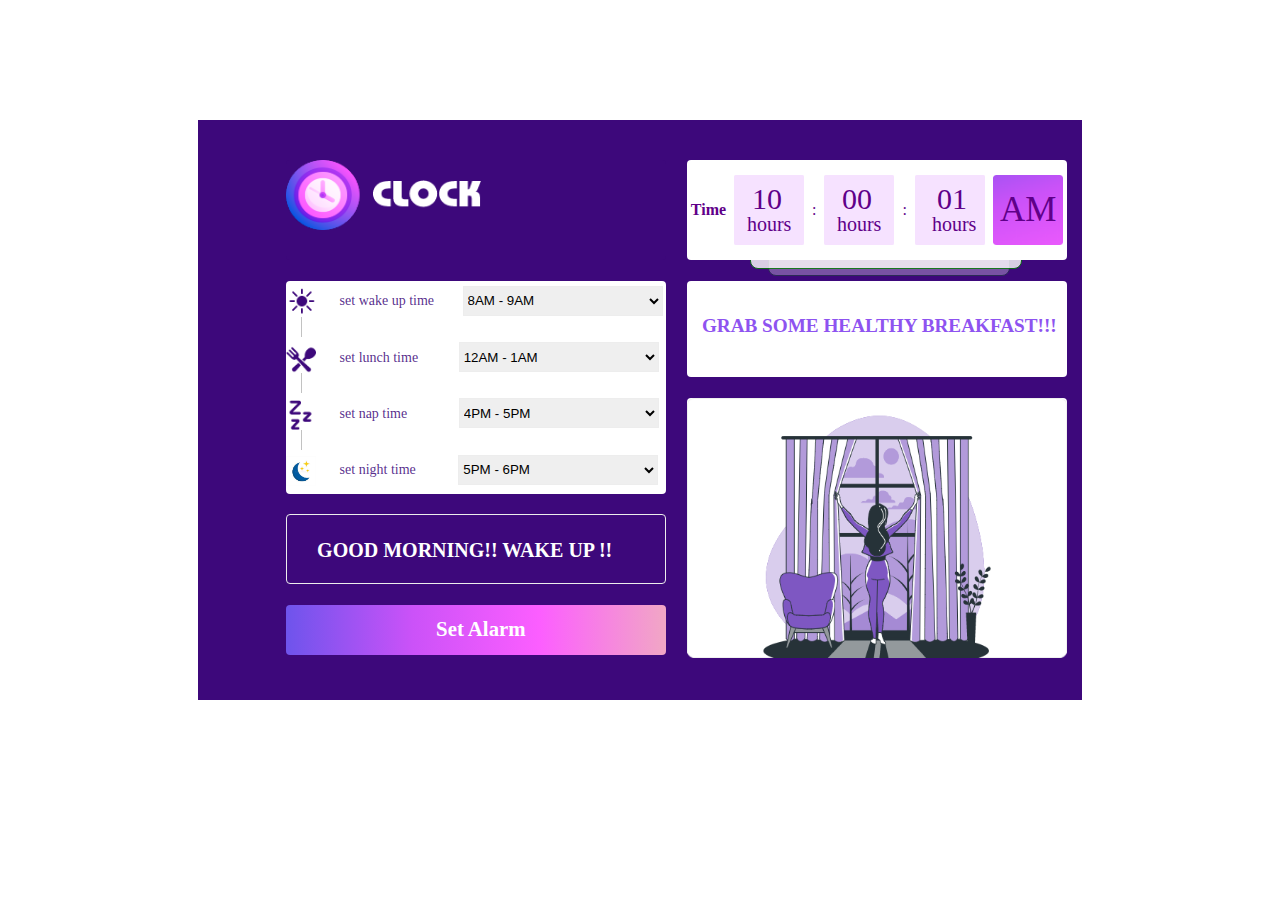
==== DigitalClock/Index.html @ ed16e281 "Clock" ====
<!DOCTYPE html>
<html lang="en">
<head>
    <meta charset="UTF-8">
    <meta http-equiv="X-UA-Compatible" content="IE=edge">
    <meta name="viewport" content="width=device-width, initial-scale=1.0">
    <link rel="stylesheet" href="style.css">
    <title>Document</title>
</head>
<body>
   
        <div class="extra">e</div>
        <div class="extra1">d</div>

    <div class="container">
       <div class="grid">
           <div class="griditems item1">
                <img src="./clock_logo.png" height="70px"  width= "195px" alt="file not found">
           </div>
           <div class="griditems item2">
                <img src="./wake_up.png" height="30px" width="30px" alt="file not found">  
                <span class="schedule">
                        set wake up time
                        <select name="timings" id="">
                            <option value="">8AM - 9AM</option>
                            <option value="">9AM - 10AM</option>
                            <option value="">10AM - 11AM</option>
                            <option value="">11AM - 12AM</option>
                        </select>
                </span>

                <div class="line"></div>

                <img src="./lunch_time.png" height="30px" width="30px" alt="file not found">  
                <span class="schedule">
                        set lunch time
                        <select name="timings" id="" class="c2">
                            <option value="">12AM - 1AM</option>
                        </select>
                </span>

                <div class="line"></div>

                <img src="./nap_time.png" height="30px" width="30px" alt="file not found">  
                <span class="schedule">
                        set nap time
                        <select name="timings" id="" class="c3">
                            <option value="">4PM - 5PM</option>
                        </select>
                </span>

                <div class="line"></div>

                <img src="./night img.jpg" height="30px" width="30px" alt="file not found"> 
                <span class="schedule">
                        set night time
                        <select name="timings" id="" class="c4">
                            <option value="">5PM - 6PM</option>
                        </select>
                </span>
           </div>

         
           
            <div class="griditems item3">
                <div style="font-weight: bold;";>Time</div>
                <div>
                     <div><img src="./timeline.png" height="70px" width="70px" alt="file not found"></div>
                     <div class="time"> 10</div><span class="time1">hours</span>
                   
                </div>
                <div>:</div>
                     <div><img src="./timeline.png" height="70px" width="70px" alt="file not found"></div>
                     <div class="time2"> 00</div><span class="time22">hours</span>
                <div>:</div>
                     <div><img src="./timeline.png" height="70px" width="70px" alt="file not found"></div>
                     <div class="time3"> 01</div><span class="time33">hours</span>
        
                <div><img src="./AM_svg.png" height="70px" width="70px" alt="file not found"></div>
                <div class="time4"> AM</div>
                
    
            </div>

            


           <div class="griditems">
                <div class="grab">GRAB SOME HEALTHY BREAKFAST!!!</div>
           </div>
           <div class="griditems item5">

                 <img src="./Component 30 – 1.png" height="260px" width="380px" alt="file not found">
           </div>

           <div class="griditems item6">
                  <div class="good">GOOD MORNING!! WAKE UP !!</div>
           </div>

           <div class="griditems item7">
                  <div class="alarm">Set Alarm</div>
         
          </div> 

    </div>

    
</body>
</html>
---- DigitalClock/style.css ----
.container{
    width:70%;
    height:580px;
    margin: auto;
    background-color: #3D087B;
    position:relative ;
    
   
}

img{
    vertical-align: middle;
   
}

.schedule{
    margin-left: 20px;

}
select{
    margin-left: 10px;
    margin-top: 5px;
    width:200px;
    height: 30px;
    border-color: #EDEDED ;
    margin-left:25px;
    
}

option{
    padding:10px;
    font: normal normal normal 14px/20px Manrope;
    color: #3D087B;
}

.line{
    border-left: 1px solid #C2C2C2;
    height: 20px;
    margin-left: 15px;
}

.grid{
    height:500px;
    width:80%;
    display:grid;
    grid-template-columns: repeat(2,380px);
    grid-template-rows:100px repeat(2,96px) 70px 50px;
    background-color:#3D087B;
    position: absolute;
    top:0;
    left:0;
    right:0;
    bottom:0;
    margin: auto;
    gap: 1.3em; 
   
} 

.griditems{
    border:1px;
    background-color: white;
    border-radius: 4px;
    z-index:99;
}

.item1{
    background-color:#3D087B;
}

.item2{
    grid-row: 2/4;
    color: #3D087BDE;
    font: normal normal normal 14px/20px Manrope;
   
}

.c2{
    margin-left:37px;
}

.c3{
    margin-left: 48px;
}

.c4{
    margin-left: 39px;
}

.good{
    font: normal normal 900 20px/30px Bauhaus Hv BT;
    font-weight: bolder;
    color:#FFFFFF;
    position:relative;
    top:20px;
    left:30px;
   
}


.item3{
    display: flex;
    align-items: center;
    justify-content: space-around;
    position: relative;
    color:#5F0089;
    z-index:12;
    
}

.grab{
    position: relative;
    top:34px;
    left:15px;
    font-size: 1.2em;
    font-weight: bold;
    color: #8E53F0;
    font-family: 'Times New Roman', Times, serif;
}

.time{
    
    position:absolute;
    top:22px;
    left:65px;
    font-size: 30px;
}

.time1{
    font-size: 20px;
    position:absolute;
    top:53px;
    left:60px;

}

.time2{
    position:absolute;
    top:22px;
    left:155px;
    font-size: 30px;
}

.time22{
    font-size: 20px;
    position:absolute;
    top:53px;
    left:150px;
}
 
.time3{
    position:absolute;
    top:22px;
    left:250px;
    font-size: 30px;
}

.time33{
    font-size: 20px;
    position:absolute;
    top:53px;
    left:245px;
}

.time4{ 
    position:absolute;
    top:30px;
    left:313px;
    font-size: 35px;

}


.extra{
    height:100px;
    width:270px;
    border: 1px solid green;
    background-color:#FFFFFF;
    border-radius: 8px;
    z-index:9;
    position: absolute;
    top:167px;
    left:750px;
    opacity: 0.8;
 }

.extra1{
    height:110px;
    width:240px;
    border:1px solid green;
    background-color:#FFFFFF;
    border-radius: 8px;
    z-index:4;
    position:relative;
    left:760px;
    top:156px;
    opacity: 0.3;
}
.item5{
    grid-row: 3/6;
}

.item6{
    border: 1px solid #EDEDED;
    background-color:#3D087BDE;
   
}

.item7{
    background-image:linear-gradient(to right, #6E54EC, #CB52F8, #FC5EFF, #F1A7C5) ;
}

.alarm{
    position:relative;
    top:12px;
    left:150px;
    font-weight: bolder;
    font-size: 1.3em;
    color: white;
}
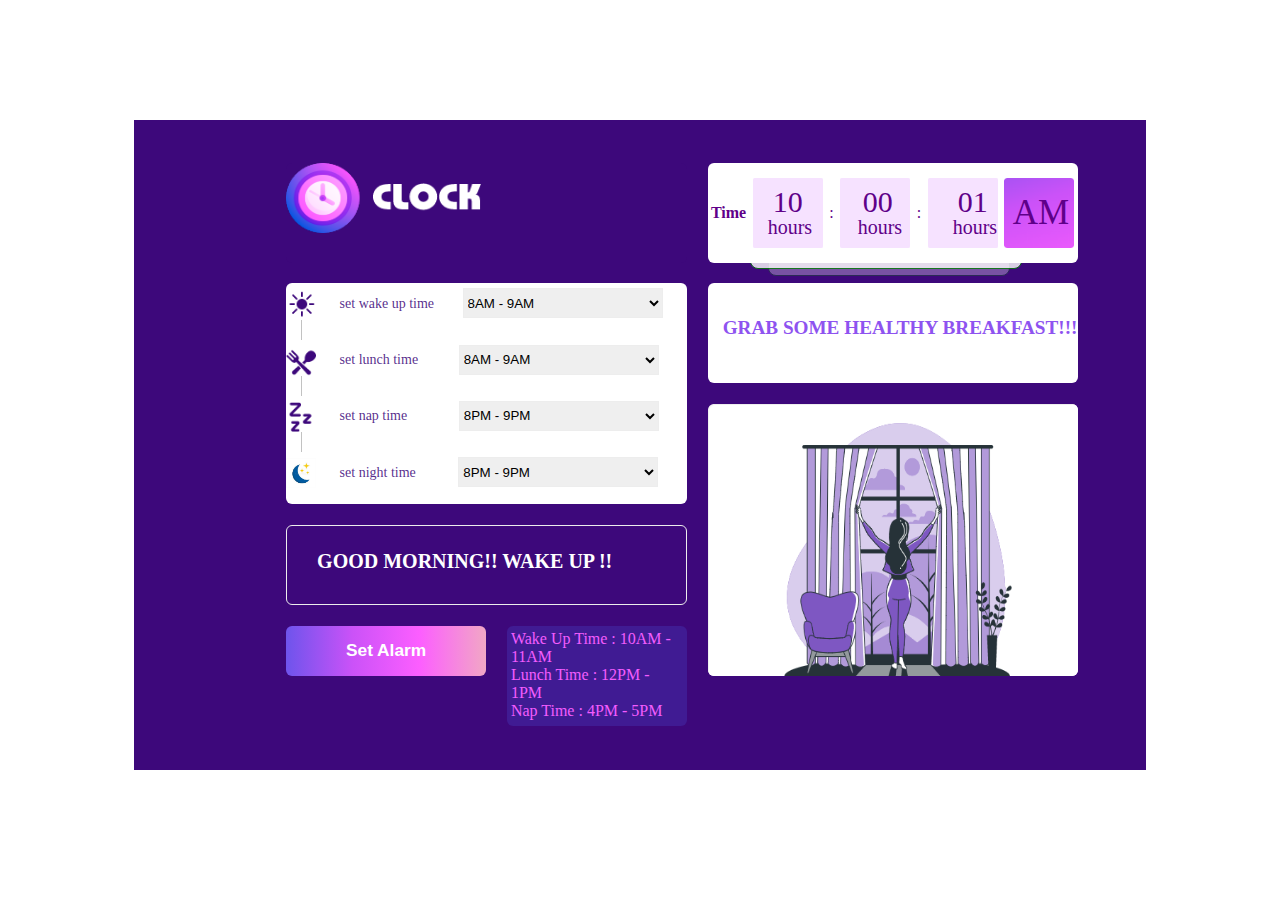
==== commit db69790d: "clock" ====
--- a/DigitalClock/Index.html
+++ b/DigitalClock/Index.html
@@ -18,34 +18,100 @@
                 <img src="./clock_logo.png" height="70px"  width= "195px" alt="file not found">
            </div>
            <div class="griditems item2">
-                <img src="./wake_up.png" height="30px" width="30px" alt="file not found">  
+               <img src="./wake_up.png" height="30px" width="30px" alt="file not found">  
                 <span class="schedule">
                         set wake up time
-                        <select name="timings" id="">
+                        <select name="timings" id="" class="c1">
                             <option value="">8AM - 9AM</option>
                             <option value="">9AM - 10AM</option>
                             <option value="">10AM - 11AM</option>
-                            <option value="">11AM - 12AM</option>
+                            <option value="">11AM - 12PM</option>
+                            <option value="">12PM - 1PM</option>
+                            <option value="">1PM - 2PM</option>
+                            <option value="">2PM - 3PM</option>
+                            <option value="">3PM - 4PM</option>
+                            <option value="">4PM - 5PM</option>
+                            <option value="">5PM - 6PM</option>
+                            <option value="">6PM - 7PM</option>
+                            <option value="">7PM - 8PM</option>
+                            <option value="">8PM - 9PM</option>
+                            <option value="">9PM - 10PM</option>
+                            <option value="">10PM - 11PM</option>
+                            <option value="">11PM - 12AM</option>
+                            <option value="">12AM - 1AM</option>
+                            <option value="">1AM - 2AM</option>
+                            <option value="">2AM - 3AM</option>
+                            <option value="">3AM - 4AM</option>
+                            <option value="">4AM - 5AM</option>
+                            <option value="">5AM - 6AM</option>
+                            <option value="">6AM - 7AM</option>
+                            <option value="">7AM - 8AM</option> 
                         </select>
                 </span>
 
-                <div class="line"></div>
+              <div class="line"></div>
 
                 <img src="./lunch_time.png" height="30px" width="30px" alt="file not found">  
                 <span class="schedule">
                         set lunch time
                         <select name="timings" id="" class="c2">
-                            <option value="">12AM - 1AM</option>
+                            <option value="">8AM - 9AM</option>
+                            <option value="">9AM - 10AM</option>
+                            <option value="">10AM - 11AM</option>
+                            <option value="">11AM - 12PM</option>
+                            <option value="">12PM - 1PM</option>
+                            <option value="">1PM - 2PM</option>
+                            <option value="">2PM - 3PM</option>
+                            <option value="">3PM - 4PM</option>
+                            <option value="">4PM - 5PM</option>
+                            <option value="">5PM - 6PM</option>
+                            <option value="">6PM - 7PM</option>
+                            <option value="">7PM - 8PM</option>
+                            <option value="">8PM - 9PM</option>
+                            <option value="">9PM - 10PM</option>
+                            <option value="">10PM - 11PM</option>
+                            <option value="">11PM - 12AM</option>
+                            <option value="">12AM - 1AM</option>
+                            <option value="">1AM - 2AM</option>
+                            <option value="">2AM - 3AM</option>
+                            <option value="">3AM - 4AM</option>
+                            <option value="">4AM - 5AM</option>
+                            <option value="">5AM - 6AM</option>
+                            <option value="">6AM - 7AM</option>
+                            <option value="">7AM - 8AM</option>
                         </select>
                 </span>
 
-                <div class="line"></div>
+            <div class="line"></div> 
 
                 <img src="./nap_time.png" height="30px" width="30px" alt="file not found">  
                 <span class="schedule">
                         set nap time
                         <select name="timings" id="" class="c3">
-                            <option value="">4PM - 5PM</option>
+                            <option value="">8PM - 9PM</option>
+                            <option value="">9AM - 10AM</option>
+                            <option value="">10AM - 11AM</option>
+                            <option value="">11AM - 12PM</option>
+                            <option value="">12PM - 1PM</option>
+                            <option value="">1PM - 2PM</option>
+                            <option value="">2PM - 3PM</option>
+                            <option value="">3PM - 4PM</option>
+                            <option value="">4PM - 5PM</option>
+                            <option value="">5PM - 6PM</option>
+                            <option value="">6PM - 7PM</option>
+                            <option value="">7PM - 8PM</option>
+                            <option value="">8PM - 9PM</option>
+                            <option value="">9PM - 10PM</option>
+                            <option value="">10PM - 11PM</option>
+                            <option value="">11PM - 12AM</option>
+                            <option value="">12AM - 1AM</option>
+                            <option value="">1AM - 2AM</option>
+                            <option value="">2AM - 3AM</option>
+                            <option value="">3AM - 4AM</option>
+                            <option value="">4AM - 5AM</option>
+                            <option value="">5AM - 6AM</option>
+                            <option value="">6AM - 7AM</option>
+                            <option value="">7AM - 8AM</option>
                         </select>
                 </span>
 
@@ -55,30 +121,53 @@
                 <span class="schedule">
                         set night time
                         <select name="timings" id="" class="c4">
-                            <option value="">5PM - 6PM</option>
-                        </select>
-                </span>
+                            <option value="">8PM - 9PM</option>
+                            <option value="">9AM - 10AM</option>
+                            <option value="">10AM - 11AM</option>
+                            <option value="">11AM - 12PM</option>
+                            <option value="">12PM - 1PM</option>
+                            <option value="">1PM - 2PM</option>
+                            <option value="">2PM - 3PM</option>
+                            <option value="">3PM - 4PM</option>
+                            <option value="">4PM - 5PM</option>
+                            <option value="">5PM - 6PM</option>
+                            <option value="">6PM - 7PM</option>
+                            <option value="">7PM - 8PM</option>
+                            <option value="">8PM - 9PM</option>
+                            <option value="">9PM - 10PM</option>
+                            <option value="">10PM - 11PM</option>
+                            <option value="">11PM - 12AM</option>
+                            <option value="">12AM - 1AM</option>
+                            <option value="">1AM - 2AM</option>
+                            <option value="">2AM - 3AM</option>
+                            <option value="">3AM - 4AM</option>
+                            <option value="">4AM - 5AM</option>
+                            <option value="">5AM - 6AM</option>
+                            <option value="">6AM - 7AM</option>
+                            <option value="">7AM - 8AM</option>
+                        </select>
+                </span> 
            </div>
 
          
            
             <div class="griditems item3">
-                <div style="font-weight: bold;";>Time</div>
+                 <div style="font-weight: bold;" class="original">Time</div>
                 <div>
-                     <div><img src="./timeline.png" height="70px" width="70px" alt="file not found"></div>
+                     <div><img src="./timeline.png" height="70px" width="70px" alt="file not found" class="org"></div>
                      <div class="time"> 10</div><span class="time1">hours</span>
                    
                 </div>
                 <div>:</div>
-                     <div><img src="./timeline.png" height="70px" width="70px" alt="file not found"></div>
+                     <div><img src="./timeline.png" height="70px" width="70px" alt="file not found" class="org"></div>
                      <div class="time2"> 00</div><span class="time22">hours</span>
                 <div>:</div>
-                     <div><img src="./timeline.png" height="70px" width="70px" alt="file not found"></div>
+                     <div><img src="./timeline.png" height="70px" width="70px" alt="file not found" class="org"></div>
                      <div class="time3"> 01</div><span class="time33">hours</span>
         
-                <div><img src="./AM_svg.png" height="70px" width="70px" alt="file not found"></div>
-                <div class="time4"> AM</div>
-                
+                <div><img src="./AM_svg.png" height="70px" width="70px" alt="file not found" class="org"></div>
+                <div class="time4"> AM</div> 
+                 
     
             </div>
 
@@ -90,20 +179,26 @@
            </div>
            <div class="griditems item5">
 
-                 <img src="./Component 30 – 1.png" height="260px" width="380px" alt="file not found">
+                 <img src="./Component 30 – 1.png" height="280px" width="380px" alt="file not found" class="last"> 
            </div>
 
            <div class="griditems item6">
                   <div class="good">GOOD MORNING!! WAKE UP !!</div>
            </div>
 
-           <div class="griditems item7">
-                  <div class="alarm">Set Alarm</div>
+           <button class="griditems item7">
+                  <span class="alarm">Set Alarm</span>
          
+           </button> 
+          <div class="griditems item8">
+               Wake Up Time : 10AM - 11AM <br>
+               Lunch Time : 12PM - 1PM <br>
+               Nap Time : 4PM - 5PM <br>
           </div> 
 
     </div>
 
+   
     
 </body>
 </html>--- a/DigitalClock/style.css
+++ b/DigitalClock/style.css
@@ -1,6 +1,6 @@
 .container{
-    width:70%;
-    height:580px;
+    width:80%;
+    height:650px;
     margin: auto;
     background-color: #3D087B;
     position:relative ;
@@ -40,11 +40,13 @@
 }
 
 .grid{
-    height:500px;
-    width:80%;
+    height:565px;
+    width:70%;
     display:grid;
-    grid-template-columns: repeat(2,380px);
-    grid-template-rows:100px repeat(2,96px) 70px 50px;
+    /* grid-template-columns: repeat(2,300px) 250px; */
+    grid-template-columns: 200px 180px 370px;
+    /* grid-template-rows:100px repeat(2,96px) 70px 50px; */
+    grid-template-rows:100px 100px 100px 80px 50px 30px;
     background-color:#3D087B;
     position: absolute;
     top:0;
@@ -59,16 +61,19 @@
 .griditems{
     border:1px;
     background-color: white;
-    border-radius: 4px;
+    border-radius: 6px;
     z-index:99;
+    overflow: hidden;
 }
 
 .item1{
     background-color:#3D087B;
+    grid-column:1/3 ;
 }
 
 .item2{
     grid-row: 2/4;
+    grid-column: 1/3;
     color: #3D087BDE;
     font: normal normal normal 14px/20px Manrope;
    
@@ -98,6 +103,8 @@
 
 
 .item3{
+    grid-column: 3/4;
+    grid-row: 1/2;
     display: flex;
     align-items: center;
     justify-content: space-around;
@@ -164,7 +171,7 @@
 .time4{ 
     position:absolute;
     top:30px;
-    left:313px;
+    left:305px;
     font-size: 35px;
 
 }
@@ -200,21 +207,223 @@
 }
 
 .item6{
+    grid-column:1/3;
     border: 1px solid #EDEDED;
     background-color:#3D087BDE;
+    position: relative;
    
 }
 
 .item7{
+    
     background-image:linear-gradient(to right, #6E54EC, #CB52F8, #FC5EFF, #F1A7C5) ;
 }
 
 .alarm{
-    position:relative;
-    top:12px;
-    left:150px;
     font-weight: bolder;
     font-size: 1.3em;
     color: white;
 }
-
+button:hover span {
+    display: none
+  }
+  
+button:hover:before{
+    font-weight: bolder;
+    font-size: 1.3em;
+    color: white;
+    content: "Party Time!";
+  }
+
+ .item8{
+    grid-row :5/7;
+    grid-column: 2/3;
+    padding: 4px;
+    background-color:rgba(72, 72, 202, 0.3);
+    color:hsl(296, 99%, 68%);;
+}
+
+ @media  screen and (max-width : 400px) {
+    body{
+        height:300px;
+        background-color: #3D087B;
+        position:relative ;
+    }
+    .container{
+        width:80%;
+        margin: 0;
+        padding:0;
+    }
+
+    .grid{
+        height:800px;
+        width:400px;
+        display: block; 
+        background-color:#3D087B;
+        
+       
+    } 
+
+    .griditems{
+        border:1px;
+        background-color: white;
+        border-radius: 4px;
+        z-index:99;
+        width:280px;
+        height:100px;
+        margin-left:10px;
+        margin-bottom:8px;
+        
+    }
+    
+    .item1{
+        background-color:#3D087B;
+        margin: auto;
+
+    }
+    .item2{
+        height:350px;
+        color: #3D087BDE;
+        font: normal normal normal 14px/20px Manrope;
+        padding:5px 0px 5px 5px;
+         margin-left:5px;
+    }
+    
+     .c1{
+        margin-left: 38px;
+    }
+    .c2{
+        margin-left:38px;
+    }
+   
+    
+    .c3{
+        margin-left: 39px;
+    }
+    
+   
+    .line{
+        border-left: 1px solid #C2C2C2;
+        height: 30px;
+        margin-left: 10px;
+    }
+    
+.item3{
+    display: flex;
+    align-items: center;
+    justify-content: space-around;
+    position: relative;
+    color:#5F0089;
+    z-index:12;
+}
+.org{
+    height:50px;
+    width:50px;
+}
+
+
+  .grab{
+    position: relative;
+    top:18px;
+    margin: auto;
+    font-size: 1.4em;
+    font-weight: bold;
+    margin: auto;
+ 
+} 
+
+.time{
+    
+    position:absolute;
+    top:25px;
+    left:54px;
+    font-size: 25px;
+}
+
+.time1{
+    font-size: 14px;
+    position:absolute;
+    top:53px;
+    left:54px;
+
+} 
+.time2{
+    position:absolute;
+    top:27px;
+    left:120px;
+    font-size: 25px;
+}
+
+.time22{
+    font-size: 14px;
+    position:absolute;
+    top:53px;
+    left:118px;
+}
+ 
+.time3{
+    position:absolute;
+    top:28px;
+    left:185px;
+    font-size:25px;
+}
+
+.time33{
+    font-size: 14px;
+    position:absolute;
+    top:53px;
+    left:180px;
+}
+
+.time4{ 
+    position:absolute;
+    top:36px;
+    left:233px;
+    font-size: 24px;
+
+}
+
+    .item5{
+        height:280px;
+    }
+
+    .last{
+        width:280px;
+    }
+    .item6{
+        height:60px;
+        border: 1px solid #EDEDED;
+        background-color:#3D087BDE;
+        position: relative;
+    }
+    .good{
+        font-size: 1.1em;
+        position:relative;
+        top:13px;
+        left:10px;
+       
+    }
+    .item7{
+        height:50px;
+    }
+    button:hover span {
+        display: none;
+      }
+      
+    button:hover:before{
+        font-weight: bolder;
+        font-size: 1.3em;
+        color: white;
+        content: "Party Time!";
+      }
+    .item8{
+        height:60px;
+        width:210px;
+        position: relative;
+        left:35px;
+        padding: 4px;
+        background-color:rgba(72, 72, 202, 0.3);
+        color:hsl(296, 99%, 68%);;
+    }
+ }
+    
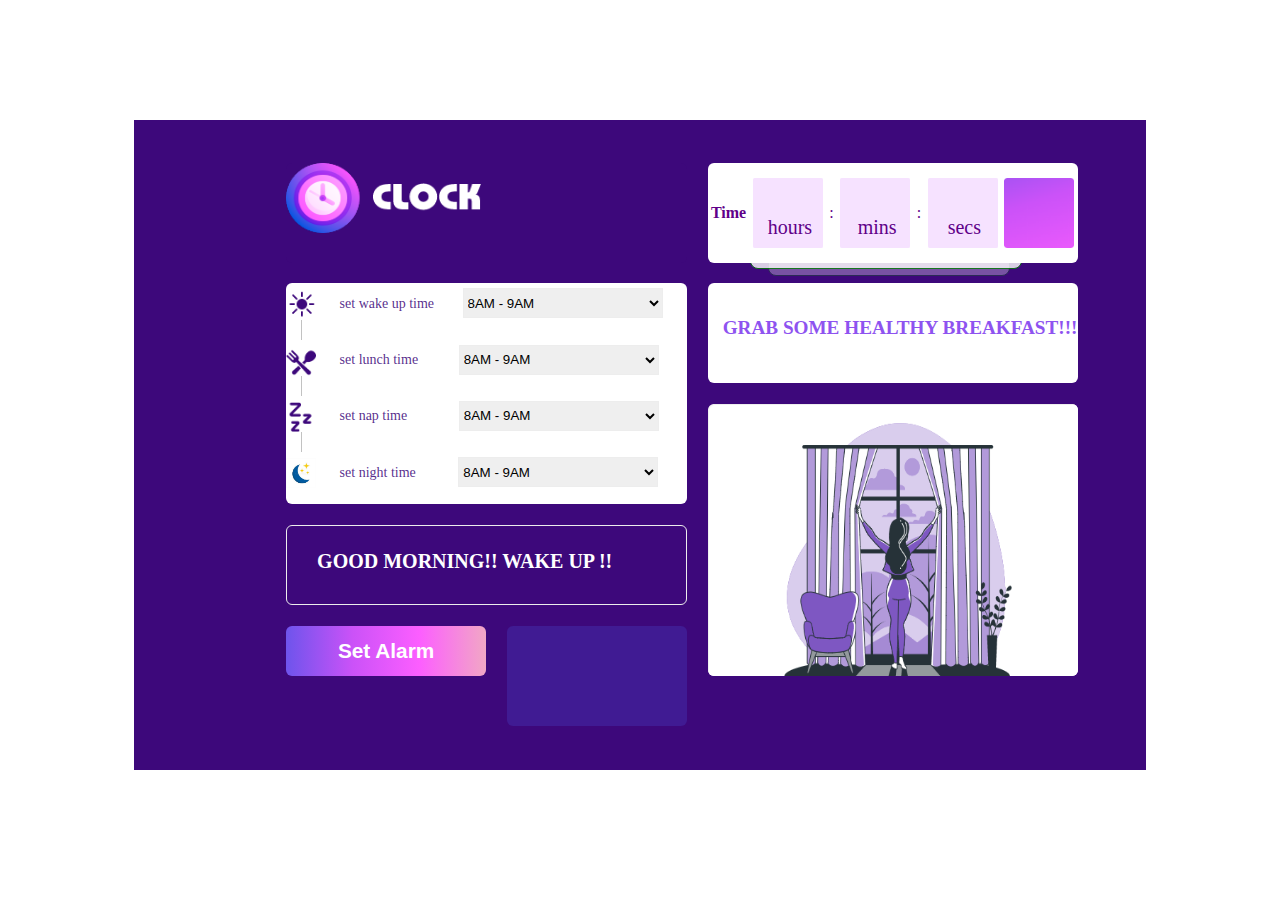
==== commit ec50202c: "Digital Clock" ====
--- a/DigitalClock/Index.html
+++ b/DigitalClock/Index.html
@@ -22,30 +22,30 @@
                 <span class="schedule">
                         set wake up time
                         <select name="timings" id="" class="c1">
-                            <option value="">8AM - 9AM</option>
-                            <option value="">9AM - 10AM</option>
-                            <option value="">10AM - 11AM</option>
-                            <option value="">11AM - 12PM</option>
-                            <option value="">12PM - 1PM</option>
-                            <option value="">1PM - 2PM</option>
-                            <option value="">2PM - 3PM</option>
-                            <option value="">3PM - 4PM</option>
-                            <option value="">4PM - 5PM</option>
-                            <option value="">5PM - 6PM</option>
-                            <option value="">6PM - 7PM</option>
-                            <option value="">7PM - 8PM</option>
-                            <option value="">8PM - 9PM</option>
-                            <option value="">9PM - 10PM</option>
-                            <option value="">10PM - 11PM</option>
-                            <option value="">11PM - 12AM</option>
-                            <option value="">12AM - 1AM</option>
-                            <option value="">1AM - 2AM</option>
-                            <option value="">2AM - 3AM</option>
-                            <option value="">3AM - 4AM</option>
-                            <option value="">4AM - 5AM</option>
-                            <option value="">5AM - 6AM</option>
-                            <option value="">6AM - 7AM</option>
-                            <option value="">7AM - 8AM</option> 
+                            <option value="8AM - 9AM">8AM - 9AM</option>
+                            <option value="9AM - 10AM">9AM - 10AM</option>
+                            <option value="10AM - 11AM">10AM - 11AM</option>
+                            <option value="11AM - 12PM">11AM - 12PM</option>
+                            <option value="12PM - 1PM">12PM - 1PM</option>
+                            <option value="1PM - 2PM">1PM - 2PM</option>
+                            <option value="2PM - 3PM">2PM - 3PM</option>
+                            <option value="3PM - 4PM">3PM - 4PM</option>
+                            <option value="4PM - 5PM">4PM - 5PM</option>
+                            <option value="5PM - 6PM">5PM - 6PM</option>
+                            <option value="6PM - 7PM">6PM - 7PM</option>
+                            <option value="7PM - 8PM">7PM - 8PM</option>
+                            <option value="8PM - 9PM">8PM - 9PM</option>
+                            <option value="9PM - 10PM">9PM - 10PM</option>
+                            <option value="10PM - 11PM">10PM - 11PM</option>
+                            <option value="11PM - 12AM">11PM - 12AM</option>
+                            <option value="12AM - 1AM">12AM - 1AM</option>
+                            <option value="1AM - 2AM">1AM - 2AM</option>
+                            <option value="2AM - 3AM">2AM - 3AM</option>
+                            <option value="3AM - 4AM">3AM - 4AM</option>
+                            <option value="4AM - 5AM">4AM - 5AM</option>
+                            <option value="5AM - 6AM">5AM - 6AM</option>
+                            <option value="6AM - 7AM">6AM - 7AM</option>
+                            <option value="7AM - 8AM">7AM - 8AM</option> 
                         </select>
                 </span>
 
@@ -55,30 +55,30 @@
                 <span class="schedule">
                         set lunch time
                         <select name="timings" id="" class="c2">
-                            <option value="">8AM - 9AM</option>
-                            <option value="">9AM - 10AM</option>
-                            <option value="">10AM - 11AM</option>
-                            <option value="">11AM - 12PM</option>
-                            <option value="">12PM - 1PM</option>
-                            <option value="">1PM - 2PM</option>
-                            <option value="">2PM - 3PM</option>
-                            <option value="">3PM - 4PM</option>
-                            <option value="">4PM - 5PM</option>
-                            <option value="">5PM - 6PM</option>
-                            <option value="">6PM - 7PM</option>
-                            <option value="">7PM - 8PM</option>
-                            <option value="">8PM - 9PM</option>
-                            <option value="">9PM - 10PM</option>
-                            <option value="">10PM - 11PM</option>
-                            <option value="">11PM - 12AM</option>
-                            <option value="">12AM - 1AM</option>
-                            <option value="">1AM - 2AM</option>
-                            <option value="">2AM - 3AM</option>
-                            <option value="">3AM - 4AM</option>
-                            <option value="">4AM - 5AM</option>
-                            <option value="">5AM - 6AM</option>
-                            <option value="">6AM - 7AM</option>
-                            <option value="">7AM - 8AM</option>
+                            <option value="8AM - 9AM">8AM - 9AM</option>
+                            <option value="9AM - 10AM">9AM - 10AM</option>
+                            <option value="10AM - 11AM">10AM - 11AM</option>
+                            <option value="11AM - 12PM">11AM - 12PM</option>
+                            <option value="12PM - 1PM">12PM - 1PM</option>
+                            <option value="1PM - 2PM">1PM - 2PM</option>
+                            <option value="2PM - 3PM">2PM - 3PM</option>
+                            <option value="3PM - 4PM">3PM - 4PM</option>
+                            <option value="4PM - 5PM">4PM - 5PM</option>
+                            <option value="5PM - 6PM">5PM - 6PM</option>
+                            <option value="6PM - 7PM">6PM - 7PM</option>
+                            <option value="7PM - 8PM">7PM - 8PM</option>
+                            <option value="8PM - 9PM">8PM - 9PM</option>
+                            <option value="9PM - 10PM">9PM - 10PM</option>
+                            <option value="10PM - 11PM">10PM - 11PM</option>
+                            <option value="11PM - 12AM">11PM - 12AM</option>
+                            <option value="12AM - 1AM">12AM - 1AM</option>
+                            <option value="1AM - 2AM">1AM - 2AM</option>
+                            <option value="2AM - 3AM">2AM - 3AM</option>
+                            <option value="3AM - 4AM">3AM - 4AM</option>
+                            <option value="4AM - 5AM">4AM - 5AM</option>
+                            <option value="5AM - 6AM">5AM - 6AM</option>
+                            <option value="6AM - 7AM">6AM - 7AM</option>
+                            <option value="7AM - 8AM">7AM - 8AM</option> 
                         </select>
                 </span>
 
@@ -88,30 +88,30 @@
                 <span class="schedule">
                         set nap time
                         <select name="timings" id="" class="c3">
-                            <option value="">8PM - 9PM</option>
-                            <option value="">9AM - 10AM</option>
-                            <option value="">10AM - 11AM</option>
-                            <option value="">11AM - 12PM</option>
-                            <option value="">12PM - 1PM</option>
-                            <option value="">1PM - 2PM</option>
-                            <option value="">2PM - 3PM</option>
-                            <option value="">3PM - 4PM</option>
-                            <option value="">4PM - 5PM</option>
-                            <option value="">5PM - 6PM</option>
-                            <option value="">6PM - 7PM</option>
-                            <option value="">7PM - 8PM</option>
-                            <option value="">8PM - 9PM</option>
-                            <option value="">9PM - 10PM</option>
-                            <option value="">10PM - 11PM</option>
-                            <option value="">11PM - 12AM</option>
-                            <option value="">12AM - 1AM</option>
-                            <option value="">1AM - 2AM</option>
-                            <option value="">2AM - 3AM</option>
-                            <option value="">3AM - 4AM</option>
-                            <option value="">4AM - 5AM</option>
-                            <option value="">5AM - 6AM</option>
-                            <option value="">6AM - 7AM</option>
-                            <option value="">7AM - 8AM</option>
+                            <option value="8AM - 9AM">8AM - 9AM</option>
+                            <option value="9AM - 10AM">9AM - 10AM</option>
+                            <option value="10AM - 11AM">10AM - 11AM</option>
+                            <option value="11AM - 12PM">11AM - 12PM</option>
+                            <option value="12PM - 1PM">12PM - 1PM</option>
+                            <option value="1PM - 2PM">1PM - 2PM</option>
+                            <option value="2PM - 3PM">2PM - 3PM</option>
+                            <option value="3PM - 4PM">3PM - 4PM</option>
+                            <option value="4PM - 5PM">4PM - 5PM</option>
+                            <option value="5PM - 6PM">5PM - 6PM</option>
+                            <option value="6PM - 7PM">6PM - 7PM</option>
+                            <option value="7PM - 8PM">7PM - 8PM</option>
+                            <option value="8PM - 9PM">8PM - 9PM</option>
+                            <option value="9PM - 10PM">9PM - 10PM</option>
+                            <option value="10PM - 11PM">10PM - 11PM</option>
+                            <option value="11PM - 12AM">11PM - 12AM</option>
+                            <option value="12AM - 1AM">12AM - 1AM</option>
+                            <option value="1AM - 2AM">1AM - 2AM</option>
+                            <option value="2AM - 3AM">2AM - 3AM</option>
+                            <option value="3AM - 4AM">3AM - 4AM</option>
+                            <option value="4AM - 5AM">4AM - 5AM</option>
+                            <option value="5AM - 6AM">5AM - 6AM</option>
+                            <option value="6AM - 7AM">6AM - 7AM</option>
+                            <option value="7AM - 8AM">7AM - 8AM</option> 
                         </select>
                 </span>
 
@@ -121,30 +121,30 @@
                 <span class="schedule">
                         set night time
                         <select name="timings" id="" class="c4">
-                            <option value="">8PM - 9PM</option>
-                            <option value="">9AM - 10AM</option>
-                            <option value="">10AM - 11AM</option>
-                            <option value="">11AM - 12PM</option>
-                            <option value="">12PM - 1PM</option>
-                            <option value="">1PM - 2PM</option>
-                            <option value="">2PM - 3PM</option>
-                            <option value="">3PM - 4PM</option>
-                            <option value="">4PM - 5PM</option>
-                            <option value="">5PM - 6PM</option>
-                            <option value="">6PM - 7PM</option>
-                            <option value="">7PM - 8PM</option>
-                            <option value="">8PM - 9PM</option>
-                            <option value="">9PM - 10PM</option>
-                            <option value="">10PM - 11PM</option>
-                            <option value="">11PM - 12AM</option>
-                            <option value="">12AM - 1AM</option>
-                            <option value="">1AM - 2AM</option>
-                            <option value="">2AM - 3AM</option>
-                            <option value="">3AM - 4AM</option>
-                            <option value="">4AM - 5AM</option>
-                            <option value="">5AM - 6AM</option>
-                            <option value="">6AM - 7AM</option>
-                            <option value="">7AM - 8AM</option>
+                            <option value="8AM - 9AM">8AM - 9AM</option>
+                            <option value="9AM - 10AM">9AM - 10AM</option>
+                            <option value="10AM - 11AM">10AM - 11AM</option>
+                            <option value="11AM - 12PM">11AM - 12PM</option>
+                            <option value="12PM - 1PM">12PM - 1PM</option>
+                            <option value="1PM - 2PM">1PM - 2PM</option>
+                            <option value="2PM - 3PM">2PM - 3PM</option>
+                            <option value="3PM - 4PM">3PM - 4PM</option>
+                            <option value="4PM - 5PM">4PM - 5PM</option>
+                            <option value="5PM - 6PM">5PM - 6PM</option>
+                            <option value="6PM - 7PM">6PM - 7PM</option>
+                            <option value="7PM - 8PM">7PM - 8PM</option>
+                            <option value="8PM - 9PM">8PM - 9PM</option>
+                            <option value="9PM - 10PM">9PM - 10PM</option>
+                            <option value="10PM - 11PM">10PM - 11PM</option>
+                            <option value="11PM - 12AM">11PM - 12AM</option>
+                            <option value="12AM - 1AM">12AM - 1AM</option>
+                            <option value="1AM - 2AM">1AM - 2AM</option>
+                            <option value="2AM - 3AM">2AM - 3AM</option>
+                            <option value="3AM - 4AM">3AM - 4AM</option>
+                            <option value="4AM - 5AM">4AM - 5AM</option>
+                            <option value="5AM - 6AM">5AM - 6AM</option>
+                            <option value="6AM - 7AM">6AM - 7AM</option>
+                            <option value="7AM - 8AM">7AM - 8AM</option> 
                         </select>
                 </span> 
            </div>
@@ -155,18 +155,18 @@
                  <div style="font-weight: bold;" class="original">Time</div>
                 <div>
                      <div><img src="./timeline.png" height="70px" width="70px" alt="file not found" class="org"></div>
-                     <div class="time"> 10</div><span class="time1">hours</span>
+                     <div class="time"></div><span class="time1">hours</span>
                    
                 </div>
                 <div>:</div>
                      <div><img src="./timeline.png" height="70px" width="70px" alt="file not found" class="org"></div>
-                     <div class="time2"> 00</div><span class="time22">hours</span>
+                     <div class="time2"></div><span class="time22">mins</span>
                 <div>:</div>
                      <div><img src="./timeline.png" height="70px" width="70px" alt="file not found" class="org"></div>
-                     <div class="time3"> 01</div><span class="time33">hours</span>
+                     <div class="time3"></div><span class="time33">secs</span>
         
                 <div><img src="./AM_svg.png" height="70px" width="70px" alt="file not found" class="org"></div>
-                <div class="time4"> AM</div> 
+                <div class="time4"></div> 
                  
     
             </div>
@@ -186,19 +186,20 @@
                   <div class="good">GOOD MORNING!! WAKE UP !!</div>
            </div>
 
-           <button class="griditems item7">
-                  <span class="alarm">Set Alarm</span>
-         
-           </button> 
+           <button class="griditems item7 alarm" onclick="alarmSet()">
+                  Set Alarm
+                  <!-- <span class="alarm" onclick="alarmSet()">Set Alarm</span> -->
+           </button>
           <div class="griditems item8">
-               Wake Up Time : 10AM - 11AM <br>
-               Lunch Time : 12PM - 1PM <br>
-               Nap Time : 4PM - 5PM <br>
+              <div class = "wake"></div>
+              <div class = "lunch"></div>
+              <div class = "nap"></div>
+              <div class = "night"></div>
           </div> 
 
     </div>
 
-   
+   <script src ="index.js"></script>
     
 </body>
 </html>--- a/DigitalClock/style.css
+++ b/DigitalClock/style.css
@@ -143,7 +143,7 @@
 .time2{
     position:absolute;
     top:22px;
-    left:155px;
+    left:153px;
     font-size: 30px;
 }
 
@@ -157,7 +157,7 @@
 .time3{
     position:absolute;
     top:22px;
-    left:250px;
+    left:242px;
     font-size: 30px;
 }
 
@@ -165,7 +165,7 @@
     font-size: 20px;
     position:absolute;
     top:53px;
-    left:245px;
+    left:240px;
 }
 
 .time4{ 
@@ -232,7 +232,7 @@
     font-weight: bolder;
     font-size: 1.3em;
     color: white;
-    content: "Party Time!";
+    /* content: "Party Time!"; */
   }
 
  .item8{
